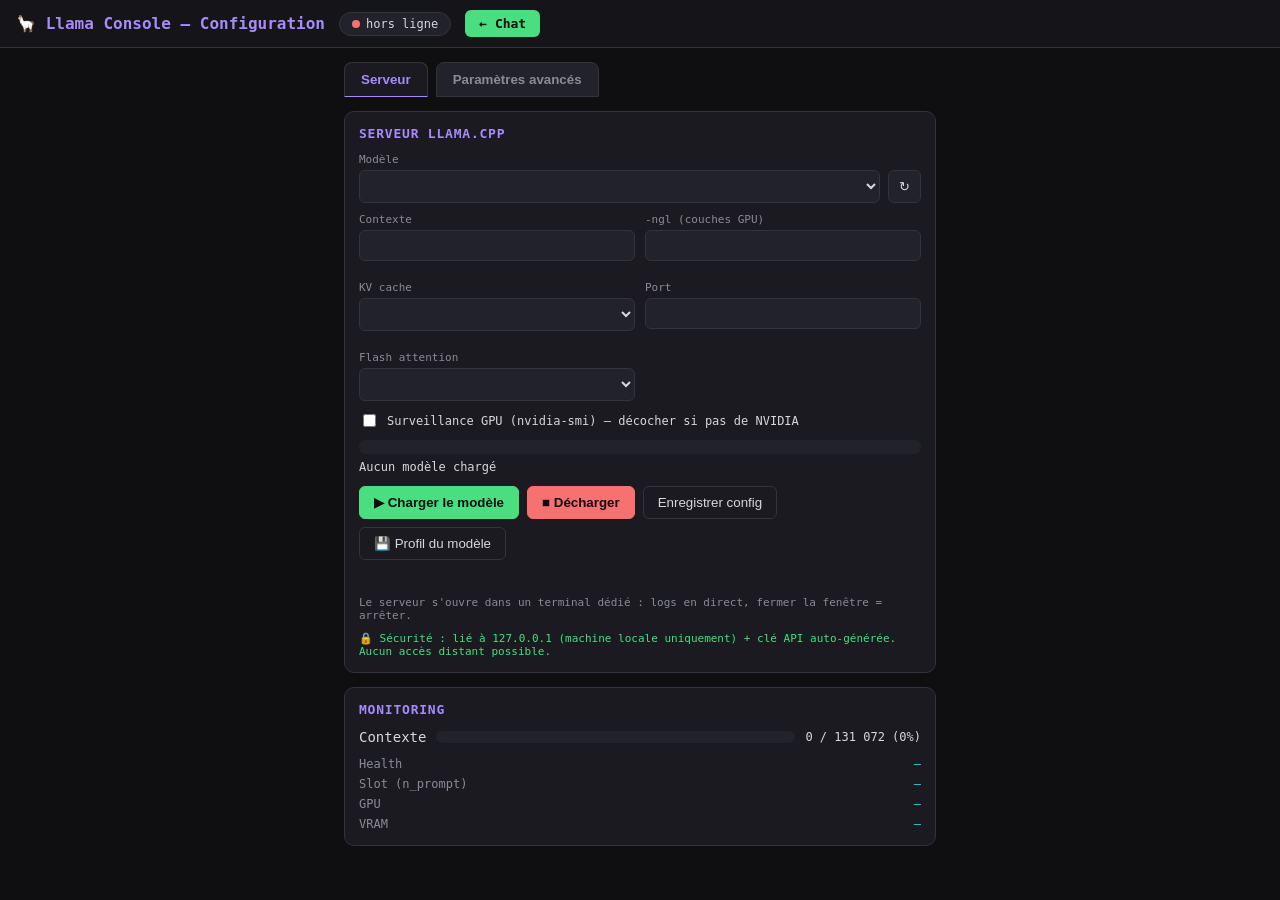
==== public/config.html @ f59b788f "Ajout section donation (GitHub Sponsors, Ko-fi, Tipeee, Liberapay)" ====
<!DOCTYPE html>
<html lang="fr">
<head>
<meta charset="utf-8">
<meta name="viewport" content="width=device-width, initial-scale=1">
<title>Llama Console — Configuration serveur</title>
<link rel="stylesheet" href="style.css">
</head>
<body>
<header>
  <div class="brand">🦙 Llama Console — Configuration</div>
  <div class="status"><span class="dot off" id="statusDot"></span><span id="statusText">hors ligne</span></div>
  <a href="/" class="cfgbtn">← Chat</a>
</header>

<main class="config-main">
  <div class="tabs">
    <button class="tab active" data-tab="serveur">Serveur</button>
    <button class="tab" data-tab="avance">Paramètres avancés</button>
  </div>

  <!-- ===== Onglet Serveur ===== -->
  <div id="tab-serveur" class="tab-pane">
    <section class="card">
      <h2>Serveur llama.cpp</h2>
      <div class="field">
        <label>Modèle</label>
        <div class="row-inline">
          <select id="modelSel"></select>
          <button id="refreshModels" class="mini" title="Relire les .gguf">↻</button>
        </div>
      </div>
      <div class="grid2">
        <div class="field"><label>Contexte</label><input id="ctxSize" type="number" min="1024" step="1024"></div>
        <div class="field"><label>-ngl (couches GPU)</label><input id="ngl" type="number" min="0" step="1"></div>
        <div class="field"><label>KV cache</label><select id="cacheType"><option>f16</option><option>q8_0</option><option>q4_0</option><option>q4_1</option><option>q5_0</option><option>q5_1</option></select></div>
        <div class="field"><label>Port</label><input id="port" type="number" min="1024" max="65535"></div>
        <div class="field"><label>Flash attention</label><select id="flashAttn"><option>on</option><option>off</option><option>auto</option></select></div>
      </div>
      <div class="field checkbox-field">
        <label><input type="checkbox" id="gpuMonitoring" checked> Surveillance GPU (nvidia-smi) — décocher si pas de NVIDIA</label>
      </div>
      <div class="model-status">
        <div class="meter"><div class="meter-fill" id="loadFill"></div></div>
        <span class="mono" id="loadStatus">Aucun modèle chargé</span>
      </div>
      <div class="actions">
        <button id="btnStart" class="primary">▶ Charger le modèle</button>
        <button id="btnStop" class="danger">■ Décharger</button>
        <button id="btnSaveCfg" class="ghost">Enregistrer config</button>
        <button id="btnSaveProfile" class="ghost">💾 Profil du modèle</button>
      </div>
      <div class="msg" id="serverMsg"></div>
      <div class="hint">Le serveur s'ouvre dans un terminal dédié : logs en direct, fermer la fenêtre = arrêter.</div>
      <div class="hint" style="color:#4ade80;">🔒 Sécurité : lié à 127.0.0.1 (machine locale uniquement) + clé API auto-générée. Aucun accès distant possible.</div>
    </section>

    <section class="card">
      <h2>Monitoring</h2>
      <div class="meter-row">
        <span>Contexte</span>
        <div class="meter"><div class="meter-fill" id="ctxFill"></div></div>
        <span class="mono" id="ctxVal">—</span>
      </div>
      <div class="kv">
        <div><span class="k">Health</span><span class="v" id="healthVal">—</span></div>
        <div><span class="k">Slot (n_prompt)</span><span class="v" id="slotVal">—</span></div>
        <div><span class="k">GPU</span><span class="v" id="gpuVal">—</span></div>
        <div><span class="k">VRAM</span><span class="v" id="vramVal">—</span></div>
      </div>
    </section>
  </div>

  <!-- ===== Onglet Avancé ===== -->
  <div id="tab-avance" class="tab-pane" style="display:none">
    <section class="card">
      <h2>Performance (ligne de commande)</h2>
      <div class="grid2">
        <div class="field"><label>Threads CPU (0 = auto)</label><input id="threads" type="number" min="0" step="1"></div>
        <div class="field"><label>Threads batch (-tb, -1 = auto)</label><input id="threadsBatch" type="number" min="-1" step="1"></div>
        <div class="field"><label>Batch size (-b)</label><input id="batchSize" type="number" min="1" step="1"></div>
        <div class="field"><label>Micro-batch (-ub)</label><input id="ubatchSize" type="number" min="1" step="1"></div>
        <div class="field"><label>Main GPU (-1 = auto)</label><input id="mainGpu" type="number" min="-1" step="1"></div>
        <div class="field"><label>N-keep (0 = auto)</label><input id="nKeep" type="number" min="0" step="1"></div>
        <div class="field"><label>Timeout (s)</label><input id="timeout" type="number" min="1" step="1"></div>
        <div class="field"><label>Tensor split (multi-GPU)</label><input id="tensorSplit" type="text" placeholder="ex: 24,24"></div>
        <div class="field"><label>Split mode</label><select id="splitMode"><option value="">auto</option><option value="none">none</option><option value="layer">layer</option><option value="row">row</option></select></div>
      </div>
      <div class="field checkbox-field"><label><input type="checkbox" id="mmap" checked> mmap (chargement mappé en mémoire)</label></div>
      <div class="field checkbox-field"><label><input type="checkbox" id="mlock"> mlock (verrouiller en RAM)</label></div>
      <div class="field checkbox-field"><label><input type="checkbox" id="noKvOffload"> no-kv-offload (KV cache sur CPU)</label></div>
      <div class="field checkbox-field"><label><input type="checkbox" id="warmup" checked> warmup (passe de chauffe au démarrage)</label></div>
      <div class="hint">Ces réglages s'appliquent au prochain démarrage du serveur (▶ Démarrer).</div>
    </section>

    <section class="card">
      <h2>Raisonnement (thinking)</h2>
      <div class="grid2">
        <div class="field">
          <label>Thinking (--reasoning)</label>
          <select id="reasoning"><option value="auto">auto</option><option value="on">on (toujours)</option><option value="off">off (jamais)</option></select>
        </div>
        <div class="field">
          <label>Effort de réflexion (à chaud)</label>
          <select id="reasoningEffort"><option value="">auto</option><option value="none">none</option><option value="low">low</option><option value="medium" selected>medium</option><option value="high">high</option><option value="xhigh">xhigh</option></select>
        </div>
        <div class="field">
          <label>Budget de réflexion (tokens, -1 = illimité)</label>
          <input id="reasoningBudget" type="number" min="-1" step="1">
        </div>
        <div class="field">
          <label>Reasoning format</label>
          <select id="reasoningFormat"><option value="">auto</option><option value="deepseek">deepseek</option><option value="none">none</option></select>
        </div>
      </div>
      <div class="hint">« Effort » s'applique immédiatement (à chaud). Les autres (thinking, budget, format) au prochain démarrage (▶ Démarrer).</div>
    </section>

    <section class="card">
      <h2>Échantillonnage (sampling)</h2>
      <div class="grid2">
        <div class="field"><label>Top-K (-1 = auto)</label><input id="topK" type="number" min="-1" step="1"></div>
        <div class="field"><label>Top-P</label><input id="topP" type="number" min="0" max="1" step="0.01"></div>
        <div class="field"><label>Min-P</label><input id="minP" type="number" min="0" max="1" step="0.01"></div>
        <div class="field"><label>Typical-P (1 = off)</label><input id="typicalP" type="number" min="0" max="1" step="0.01"></div>
        <div class="field"><label>Repeat penalty</label><input id="repeatPenalty" type="number" min="0" max="3" step="0.05"></div>
        <div class="field"><label>Repeat last N</label><input id="repeatLastN" type="number" min="-1" step="1"></div>
        <div class="field"><label>Presence penalty</label><input id="presencePenalty" type="number" min="-2" max="2" step="0.1"></div>
        <div class="field"><label>Frequency penalty</label><input id="frequencyPenalty" type="number" min="-2" max="2" step="0.1"></div>
        <div class="field"><label>Mirostat</label><select id="mirostat"><option value="0">off</option><option value="1">v1</option><option value="2">v2</option></select></div>
        <div class="field"><label>Mirostat tau</label><input id="mirostatTau" type="number" min="0" max="20" step="0.1"></div>
        <div class="field"><label>Mirostat eta</label><input id="mirostatEta" type="number" min="0" max="1" step="0.01"></div>
        <div class="field"><label>Dynatemp range (0 = off)</label><input id="dynatempRange" type="number" min="0" max="2" step="0.1"></div>
        <div class="field"><label>Dynatemp exponent</label><input id="dynatempExponent" type="number" min="0" max="10" step="0.1"></div>
        <div class="field"><label>XTC probability (0 = off)</label><input id="xtcProbability" type="number" min="0" max="1" step="0.01"></div>
        <div class="field"><label>XTC threshold</label><input id="xtcThreshold" type="number" min="0" max="1" step="0.01"></div>
        <div class="field"><label>Seed (-1 = aléatoire)</label><input id="seed" type="number" min="-1" step="1"></div>
      </div>
      <div class="hint">Ces réglages s'appliquent aux réponses immédiatement (sans redémarrer).</div>
    </section>
  </div>
</main>

<script src="config.js"></script>
</body>
</html>
---- public/style.css ----
:root {
  --bg: #0f0f12;
  --card: #1a1a20;
  --card2: #22222a;
  --border: #33333d;
  --text: #d7d7de;
  --dim: #8b8b98;
  --accent: #a78bfa;
  --green: #4ade80;
  --red: #f87171;
  --yellow: #facc15;
  --cyan: #22d3ee;
}

* { box-sizing: border-box; }

html, body {
  margin: 0;
  height: 100%;
  background: var(--bg);
  color: var(--text);
  font-family: ui-monospace, "Cascadia Mono", Consolas, monospace;
  font-size: 14px;
}

body { display: flex; flex-direction: column; }

header {
  flex: 0 0 auto;
  display: flex;
  align-items: center;
  gap: 14px;
  padding: 10px 16px;
  border-bottom: 1px solid var(--border);
  background: #141419;
  z-index: 10;
}
.brand { font-weight: 700; color: var(--accent); font-size: 16px; }
.status {
  display: flex; align-items: center; gap: 6px;
  background: var(--card2); border: 1px solid var(--border);
  padding: 4px 12px; border-radius: 999px; font-size: 12px;
}
.dot { width: 8px; height: 8px; border-radius: 50%; }
.dot.on { background: var(--green); box-shadow: 0 0 8px var(--green); }
.dot.off { background: var(--red); }
.dot.loading { background: var(--yellow); }

main {
  flex: 1 1 auto;
  min-height: 0;
  display: flex;
  flex-direction: column;
  padding: 14px;
  padding-bottom: 58px; /* laisse la place a la barre fixe en bas */
}

/* ---- Chat ---- */
#messages { flex: 1 1 auto; overflow-y: auto; display: flex; flex-direction: column; gap: 12px; padding: 4px 4px 12px; }

.bubble { max-width: 86%; padding: 12px 14px; border-radius: 12px; line-height: 1.5; white-space: pre-wrap; word-wrap: break-word; }
.bubble.user { align-self: flex-end; background: #2b2b3a; border: 1px solid #3d3d52; }
.bubble.assistant { align-self: flex-start; background: var(--card); border: 1px solid var(--border); }
.bubble .role { display: block; font-size: 11px; color: var(--dim); margin-bottom: 4px; }

.think {
  background: #17171d; border: 1px solid #2a2a33; border-left: 3px solid var(--accent);
  border-radius: 8px; margin-bottom: 10px; padding: 8px 10px;
  font-size: 12.5px; color: #a9a9b8;
}
.think summary { cursor: pointer; color: var(--dim); user-select: none; }
.think .think-body { margin-top: 6px; white-space: pre-wrap; }

.cursor::after { content: "▌"; animation: blink 1s steps(1) infinite; color: var(--accent); }
@keyframes blink { 50% { opacity: 0; } }

.notice {
  align-self: center;
  font-size: 12px;
  color: var(--dim);
  background: rgba(167, 139, 250, 0.08);
  border: 1px dashed var(--accent);
  border-radius: 8px;
  padding: 6px 12px;
  max-width: 90%;
}
.compact-status { margin-top: 8px; font-size: 11px; color: var(--dim); min-height: 14px; }

.params { flex: 0 0 auto; }
.params details { background: var(--card); border: 1px solid var(--border); border-radius: 10px; padding: 8px 12px; }
.params summary { cursor: pointer; color: var(--dim); }
.params .grid2, .params .field { margin-top: 10px; }

.composer { flex: 0 0 auto; display: flex; gap: 8px; align-items: flex-end; margin-top: 12px; }
.composer textarea {
  flex: 1; background: var(--card); color: var(--text);
  border: 1px solid var(--border); border-radius: 10px;
  padding: 12px; font: 14px inherit;
  min-height: 120px; max-height: 340px; resize: vertical;
}
.composer button { padding: 12px 20px; }
.reasoning-select {
  align-self: flex-end;
  background: var(--card2); color: var(--accent);
  border: 1px solid var(--accent); border-radius: 10px;
  padding: 12px 10px; font: 13px inherit; cursor: pointer;
  white-space: nowrap;
}

/* ---- Barre fixe du bas (tokens + GPU + Config) ---- */
.bottom-bar {
  position: fixed;
  left: 0; right: 0; bottom: 0;
  height: 46px;
  display: flex;
  align-items: center;
  gap: 12px;
  padding: 0 16px;
  background: rgba(20, 20, 25, 0.95);
  border-top: 1px solid var(--border);
  z-index: 50;
}
.bottom-bar .meter { flex: 1; height: 12px; background: var(--card2); border-radius: 6px; overflow: hidden; }
.bar-text { font-size: 12px; white-space: nowrap; font-weight: 600; }
.bar-dim { color: var(--dim); font-weight: 400; }
.cfgbtn {
  background: var(--green); color: #0c0c0e;
  text-decoration: none; border: none; border-radius: 6px;
  padding: 6px 14px; font-weight: 700; font-size: 13px; cursor: pointer;
  white-space: nowrap;
}
.cfgbtn:hover { filter: brightness(1.1); }

/* ---- Éléments partagés (cartes, champs, boutons) ---- */
.card {
  background: var(--card);
  border: 1px solid var(--border);
  border-radius: 10px;
  padding: 14px;
  margin-bottom: 14px;
}
.card h2 {
  margin: 0 0 12px;
  font-size: 13px;
  text-transform: uppercase;
  letter-spacing: .06em;
  color: var(--accent);
}

.field { display: flex; flex-direction: column; gap: 4px; margin-bottom: 10px; }
.field label { font-size: 11px; color: var(--dim); }
.field input, .field select, .field textarea {
  background: var(--card2);
  color: var(--text);
  border: 1px solid var(--border);
  border-radius: 6px;
  padding: 7px 9px;
  font: 13px inherit;
  width: 100%;
}
.field textarea { resize: vertical; }
.row-inline { display: flex; gap: 8px; }
.row-inline select { flex: 1; }
.checkbox-field label { display: flex; align-items: center; gap: 8px; font-size: 12px; color: var(--text); cursor: pointer; }
.checkbox-field input[type="checkbox"] { width: auto; }
.grid2 { display: grid; grid-template-columns: 1fr 1fr; gap: 10px; }

.actions { display: flex; gap: 8px; margin-top: 4px; flex-wrap: wrap; }
button {
  background: var(--card2); color: var(--text);
  border: 1px solid var(--border); border-radius: 6px;
  padding: 8px 14px; font: 13px inherit; cursor: pointer;
}
button:hover { filter: brightness(1.15); }
button.primary { background: var(--green); color: #0c0c0e; border-color: var(--green); font-weight: 700; }
button.danger { background: var(--red); color: #0c0c0e; border-color: var(--red); font-weight: 700; }
button.ghost { background: transparent; }
button.mini { padding: 7px 10px; }
button:disabled { opacity: .5; cursor: not-allowed; }

.msg { margin-top: 10px; font-size: 12px; color: var(--cyan); min-height: 16px; }
.msg.err { color: var(--red); }
.hint { margin-top: 10px; font-size: 11px; color: var(--dim); }

.meter-row { display: flex; align-items: center; gap: 10px; margin-bottom: 12px; }
.meter { flex: 1; height: 12px; background: var(--card2); border-radius: 6px; overflow: hidden; }
.meter-fill { height: 100%; width: 0%; background: var(--green); transition: width .4s; }
.meter-fill.warn { background: var(--yellow); }
.meter-fill.danger { background: var(--red); }
.meter-fill.loading {
  width: 40% !important;
  background: linear-gradient(90deg, var(--green), var(--accent), var(--green));
  background-size: 200% 100%;
  animation: loadslide 1.2s linear infinite;
}
@keyframes loadslide {
  0% { background-position: 0% 0; }
  100% { background-position: 200% 0; }
}
.model-status { display: flex; flex-direction: column; gap: 6px; margin-bottom: 12px; }
.model-status .meter { width: 100%; height: 14px; flex: none; }
.mono { font-size: 12px; }

.kv { display: grid; gap: 6px; font-size: 12px; }
.kv > div { display: flex; justify-content: space-between; }
.k { color: var(--dim); }
.v { color: var(--cyan); }

/* ---- Page config ---- */
.tabs { display: flex; gap: 8px; margin-bottom: 14px; }
.tab {
  background: var(--card2); color: var(--dim);
  border: 1px solid var(--border); border-radius: 8px 8px 0 0;
  padding: 9px 16px; cursor: pointer; font-weight: 600;
}
.tab.active { background: var(--card); color: var(--accent); border-bottom-color: var(--accent); }
.config-main { display: block; padding: 14px; padding-bottom: 40px; max-width: 620px; margin: 0 auto; }

/* ---- Mode Agent ---- */
.composer { flex-wrap: wrap; }
.agent-bar { flex: 1 1 100%; display: flex; gap: 16px; align-items: center; }
.toggle { display: inline-flex; align-items: center; gap: 6px; font-size: 13px; color: var(--text); cursor: pointer; user-select: none; }
.toggle input { accent-color: var(--accent); }

.agent-journal { display: flex; flex-direction: column; gap: 4px; margin-bottom: 8px; font-size: 12.5px; }

.agent-plan {
  background: #16161c; border: 1px solid #2c2c3a; border-left: 3px solid var(--cyan);
  border-radius: 8px; padding: 8px 10px; margin-bottom: 8px; font-size: 12.5px;
}
.plan-title { color: var(--cyan); font-weight: 700; margin-bottom: 5px; }
.plan-step { padding: 2px 0; color: var(--text); }
.plan-step.done { color: var(--dim); text-decoration: line-through; }

.agent-line { padding: 4px 8px; border-radius: 6px; background: #14141a; border: 1px solid #26262f; }
.agent-line.tool { color: var(--cyan); }
.agent-line.result { color: var(--dim); }
.agent-line.approval { border-color: var(--yellow); color: var(--yellow); }
.agent-line.status { color: var(--dim); font-style: italic; }
.agent-line.reason { color: #a9a9b8; }
.agent-line pre {
  margin: 6px 0 0; padding: 6px 8px; background: #0d0d11; border-radius: 4px;
  white-space: pre-wrap; word-break: break-word; font-size: 12px; color: var(--text);
  max-height: 260px; overflow: auto;
}
.diff-head { margin-top: 8px; font-weight: 600; color: var(--text); font-size: 12px; }
.agent-line pre.diff-pre { white-space: pre; font-family: ui-monospace, 'Cascadia Code', Consolas, monospace; }
.diff-add { color: #7ee787; }
.diff-del { color: #ff7b72; }
.diff-ctx { color: #8b8b96; }
.approval-btns { display: flex; gap: 8px; margin-top: 6px; }
.approval-btns button { padding: 5px 12px; font-size: 12px; }
.plan-feedback {
  display: block; width: 100%; margin-top: 8px; padding: 6px 8px;
  background: #0d0d11; color: var(--text); border: 1px solid #33333d;
  border-radius: 6px; font: 12px inherit; resize: vertical;
}

@media (max-width: 820px) {
  .grid2 { grid-template-columns: 1fr; }
}
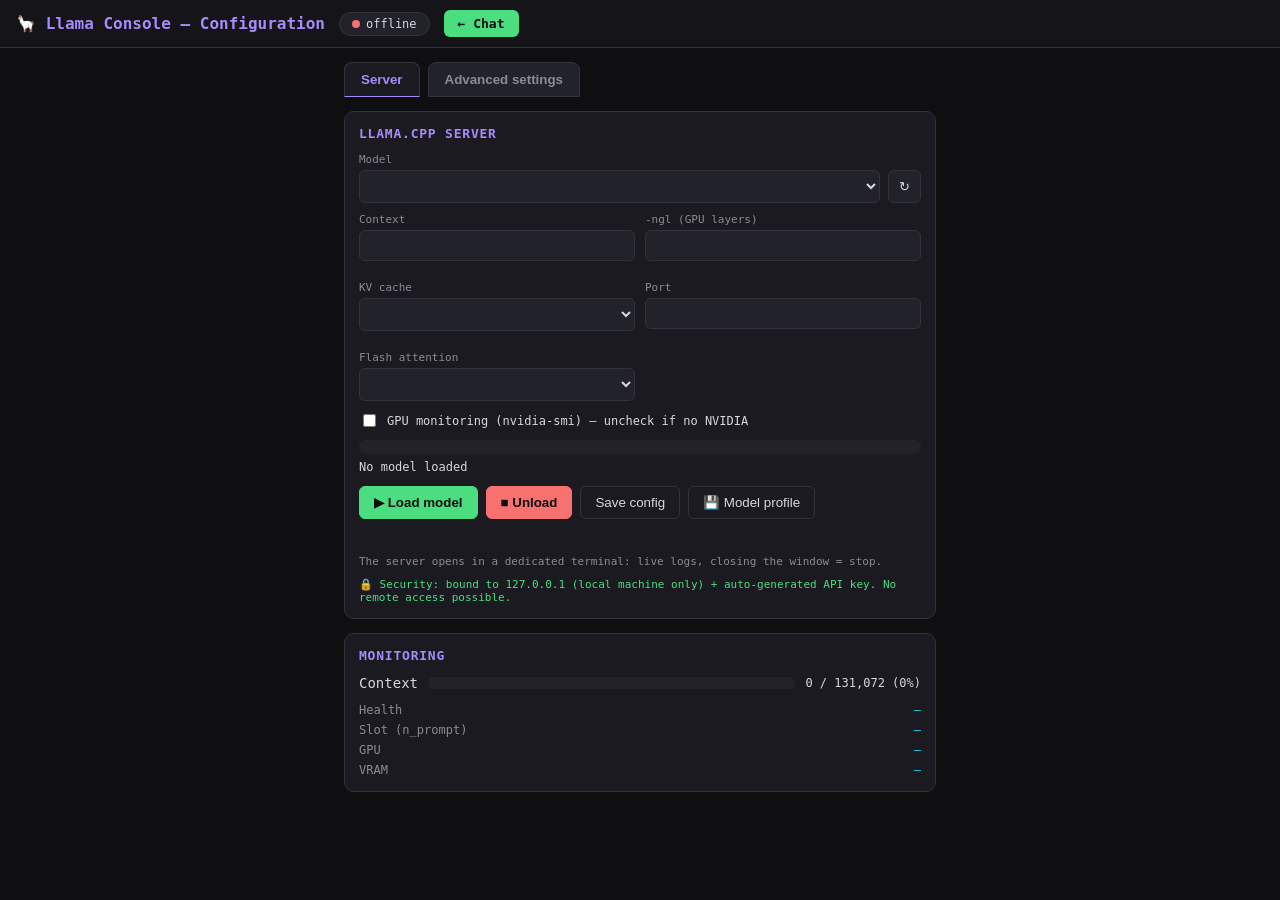
==== commit 49ea1b54: "UI + docs 100% EN, version minimale portable, compaction auto du run agent, fenetre reasoning scroll" ====
--- a/public/config.html
+++ b/public/config.html
@@ -1,64 +1,64 @@
 <!DOCTYPE html>
-<html lang="fr">
+<html lang="en">
 <head>
 <meta charset="utf-8">
 <meta name="viewport" content="width=device-width, initial-scale=1">
-<title>Llama Console — Configuration serveur</title>
+<title>Llama Console — Server configuration</title>
 <link rel="stylesheet" href="style.css">
 </head>
 <body>
 <header>
   <div class="brand">🦙 Llama Console — Configuration</div>
-  <div class="status"><span class="dot off" id="statusDot"></span><span id="statusText">hors ligne</span></div>
+  <div class="status"><span class="dot off" id="statusDot"></span><span id="statusText">offline</span></div>
   <a href="/" class="cfgbtn">← Chat</a>
 </header>
 
 <main class="config-main">
   <div class="tabs">
-    <button class="tab active" data-tab="serveur">Serveur</button>
-    <button class="tab" data-tab="avance">Paramètres avancés</button>
+    <button class="tab active" data-tab="serveur">Server</button>
+    <button class="tab" data-tab="avance">Advanced settings</button>
   </div>
 
-  <!-- ===== Onglet Serveur ===== -->
+  <!-- ===== Server tab ===== -->
   <div id="tab-serveur" class="tab-pane">
     <section class="card">
-      <h2>Serveur llama.cpp</h2>
+      <h2>llama.cpp server</h2>
       <div class="field">
-        <label>Modèle</label>
+        <label>Model</label>
         <div class="row-inline">
           <select id="modelSel"></select>
-          <button id="refreshModels" class="mini" title="Relire les .gguf">↻</button>
+          <button id="refreshModels" class="mini" title="Rescan .gguf files">↻</button>
         </div>
       </div>
       <div class="grid2">
-        <div class="field"><label>Contexte</label><input id="ctxSize" type="number" min="1024" step="1024"></div>
-        <div class="field"><label>-ngl (couches GPU)</label><input id="ngl" type="number" min="0" step="1"></div>
+        <div class="field"><label>Context</label><input id="ctxSize" type="number" min="1024" step="1024"></div>
+        <div class="field"><label>-ngl (GPU layers)</label><input id="ngl" type="number" min="0" step="1"></div>
         <div class="field"><label>KV cache</label><select id="cacheType"><option>f16</option><option>q8_0</option><option>q4_0</option><option>q4_1</option><option>q5_0</option><option>q5_1</option></select></div>
         <div class="field"><label>Port</label><input id="port" type="number" min="1024" max="65535"></div>
         <div class="field"><label>Flash attention</label><select id="flashAttn"><option>on</option><option>off</option><option>auto</option></select></div>
       </div>
       <div class="field checkbox-field">
-        <label><input type="checkbox" id="gpuMonitoring" checked> Surveillance GPU (nvidia-smi) — décocher si pas de NVIDIA</label>
+        <label><input type="checkbox" id="gpuMonitoring" checked> GPU monitoring (nvidia-smi) — uncheck if no NVIDIA</label>
       </div>
       <div class="model-status">
         <div class="meter"><div class="meter-fill" id="loadFill"></div></div>
-        <span class="mono" id="loadStatus">Aucun modèle chargé</span>
+        <span class="mono" id="loadStatus">No model loaded</span>
       </div>
       <div class="actions">
-        <button id="btnStart" class="primary">▶ Charger le modèle</button>
-        <button id="btnStop" class="danger">■ Décharger</button>
-        <button id="btnSaveCfg" class="ghost">Enregistrer config</button>
-        <button id="btnSaveProfile" class="ghost">💾 Profil du modèle</button>
+        <button id="btnStart" class="primary">▶ Load model</button>
+        <button id="btnStop" class="danger">■ Unload</button>
+        <button id="btnSaveCfg" class="ghost">Save config</button>
+        <button id="btnSaveProfile" class="ghost">💾 Model profile</button>
       </div>
       <div class="msg" id="serverMsg"></div>
-      <div class="hint">Le serveur s'ouvre dans un terminal dédié : logs en direct, fermer la fenêtre = arrêter.</div>
-      <div class="hint" style="color:#4ade80;">🔒 Sécurité : lié à 127.0.0.1 (machine locale uniquement) + clé API auto-générée. Aucun accès distant possible.</div>
+      <div class="hint">The server opens in a dedicated terminal: live logs, closing the window = stop.</div>
+      <div class="hint" style="color:#4ade80;">🔒 Security: bound to 127.0.0.1 (local machine only) + auto-generated API key. No remote access possible.</div>
     </section>
 
     <section class="card">
       <h2>Monitoring</h2>
       <div class="meter-row">
-        <span>Contexte</span>
+        <span>Context</span>
         <div class="meter"><div class="meter-fill" id="ctxFill"></div></div>
         <span class="mono" id="ctxVal">—</span>
       </div>
@@ -71,41 +71,41 @@
     </section>
   </div>
 
-  <!-- ===== Onglet Avancé ===== -->
+  <!-- ===== Advanced tab ===== -->
   <div id="tab-avance" class="tab-pane" style="display:none">
     <section class="card">
-      <h2>Performance (ligne de commande)</h2>
+      <h2>Performance (command line)</h2>
       <div class="grid2">
-        <div class="field"><label>Threads CPU (0 = auto)</label><input id="threads" type="number" min="0" step="1"></div>
-        <div class="field"><label>Threads batch (-tb, -1 = auto)</label><input id="threadsBatch" type="number" min="-1" step="1"></div>
+        <div class="field"><label>CPU threads (0 = auto)</label><input id="threads" type="number" min="0" step="1"></div>
+        <div class="field"><label>Batch threads (-tb, -1 = auto)</label><input id="threadsBatch" type="number" min="-1" step="1"></div>
         <div class="field"><label>Batch size (-b)</label><input id="batchSize" type="number" min="1" step="1"></div>
         <div class="field"><label>Micro-batch (-ub)</label><input id="ubatchSize" type="number" min="1" step="1"></div>
         <div class="field"><label>Main GPU (-1 = auto)</label><input id="mainGpu" type="number" min="-1" step="1"></div>
         <div class="field"><label>N-keep (0 = auto)</label><input id="nKeep" type="number" min="0" step="1"></div>
         <div class="field"><label>Timeout (s)</label><input id="timeout" type="number" min="1" step="1"></div>
-        <div class="field"><label>Tensor split (multi-GPU)</label><input id="tensorSplit" type="text" placeholder="ex: 24,24"></div>
+        <div class="field"><label>Tensor split (multi-GPU)</label><input id="tensorSplit" type="text" placeholder="e.g. 24,24"></div>
         <div class="field"><label>Split mode</label><select id="splitMode"><option value="">auto</option><option value="none">none</option><option value="layer">layer</option><option value="row">row</option></select></div>
       </div>
-      <div class="field checkbox-field"><label><input type="checkbox" id="mmap" checked> mmap (chargement mappé en mémoire)</label></div>
-      <div class="field checkbox-field"><label><input type="checkbox" id="mlock"> mlock (verrouiller en RAM)</label></div>
-      <div class="field checkbox-field"><label><input type="checkbox" id="noKvOffload"> no-kv-offload (KV cache sur CPU)</label></div>
-      <div class="field checkbox-field"><label><input type="checkbox" id="warmup" checked> warmup (passe de chauffe au démarrage)</label></div>
-      <div class="hint">Ces réglages s'appliquent au prochain démarrage du serveur (▶ Démarrer).</div>
+      <div class="field checkbox-field"><label><input type="checkbox" id="mmap" checked> mmap (memory-mapped loading)</label></div>
+      <div class="field checkbox-field"><label><input type="checkbox" id="mlock"> mlock (lock in RAM)</label></div>
+      <div class="field checkbox-field"><label><input type="checkbox" id="noKvOffload"> no-kv-offload (KV cache on CPU)</label></div>
+      <div class="field checkbox-field"><label><input type="checkbox" id="warmup" checked> warmup (warm-up pass at startup)</label></div>
+      <div class="hint">These settings apply at the next server start (▶ Start).</div>
     </section>
 
     <section class="card">
-      <h2>Raisonnement (thinking)</h2>
+      <h2>Reasoning (thinking)</h2>
       <div class="grid2">
         <div class="field">
           <label>Thinking (--reasoning)</label>
-          <select id="reasoning"><option value="auto">auto</option><option value="on">on (toujours)</option><option value="off">off (jamais)</option></select>
+          <select id="reasoning"><option value="auto">auto</option><option value="on">on (always)</option><option value="off">off (never)</option></select>
         </div>
         <div class="field">
-          <label>Effort de réflexion (à chaud)</label>
+          <label>Reasoning effort (hot)</label>
           <select id="reasoningEffort"><option value="">auto</option><option value="none">none</option><option value="low">low</option><option value="medium" selected>medium</option><option value="high">high</option><option value="xhigh">xhigh</option></select>
         </div>
         <div class="field">
-          <label>Budget de réflexion (tokens, -1 = illimité)</label>
+          <label>Reasoning budget (tokens, -1 = unlimited)</label>
           <input id="reasoningBudget" type="number" min="-1" step="1">
         </div>
         <div class="field">
@@ -113,11 +113,11 @@
           <select id="reasoningFormat"><option value="">auto</option><option value="deepseek">deepseek</option><option value="none">none</option></select>
         </div>
       </div>
-      <div class="hint">« Effort » s'applique immédiatement (à chaud). Les autres (thinking, budget, format) au prochain démarrage (▶ Démarrer).</div>
+      <div class="hint">"Effort" applies immediately (hot). The others (thinking, budget, format) apply at the next start (▶ Start).</div>
     </section>
 
     <section class="card">
-      <h2>Échantillonnage (sampling)</h2>
+      <h2>Sampling</h2>
       <div class="grid2">
         <div class="field"><label>Top-K (-1 = auto)</label><input id="topK" type="number" min="-1" step="1"></div>
         <div class="field"><label>Top-P</label><input id="topP" type="number" min="0" max="1" step="0.01"></div>
@@ -134,9 +134,9 @@
         <div class="field"><label>Dynatemp exponent</label><input id="dynatempExponent" type="number" min="0" max="10" step="0.1"></div>
         <div class="field"><label>XTC probability (0 = off)</label><input id="xtcProbability" type="number" min="0" max="1" step="0.01"></div>
         <div class="field"><label>XTC threshold</label><input id="xtcThreshold" type="number" min="0" max="1" step="0.01"></div>
-        <div class="field"><label>Seed (-1 = aléatoire)</label><input id="seed" type="number" min="-1" step="1"></div>
+        <div class="field"><label>Seed (-1 = random)</label><input id="seed" type="number" min="-1" step="1"></div>
       </div>
-      <div class="hint">Ces réglages s'appliquent aux réponses immédiatement (sans redémarrer).</div>
+      <div class="hint">These settings apply to responses immediately (no restart needed).</div>
     </section>
   </div>
 </main>
--- a/public/style.css
+++ b/public/style.css
@@ -69,7 +69,7 @@
   font-size: 12.5px; color: #a9a9b8;
 }
 .think summary { cursor: pointer; color: var(--dim); user-select: none; }
-.think .think-body { margin-top: 6px; white-space: pre-wrap; }
+.think .think-body { margin-top: 6px; white-space: pre-wrap; max-height: 320px; overflow-y: auto; }
 
 .cursor::after { content: "▌"; animation: blink 1s steps(1) infinite; color: var(--accent); }
 @keyframes blink { 50% { opacity: 0; } }
